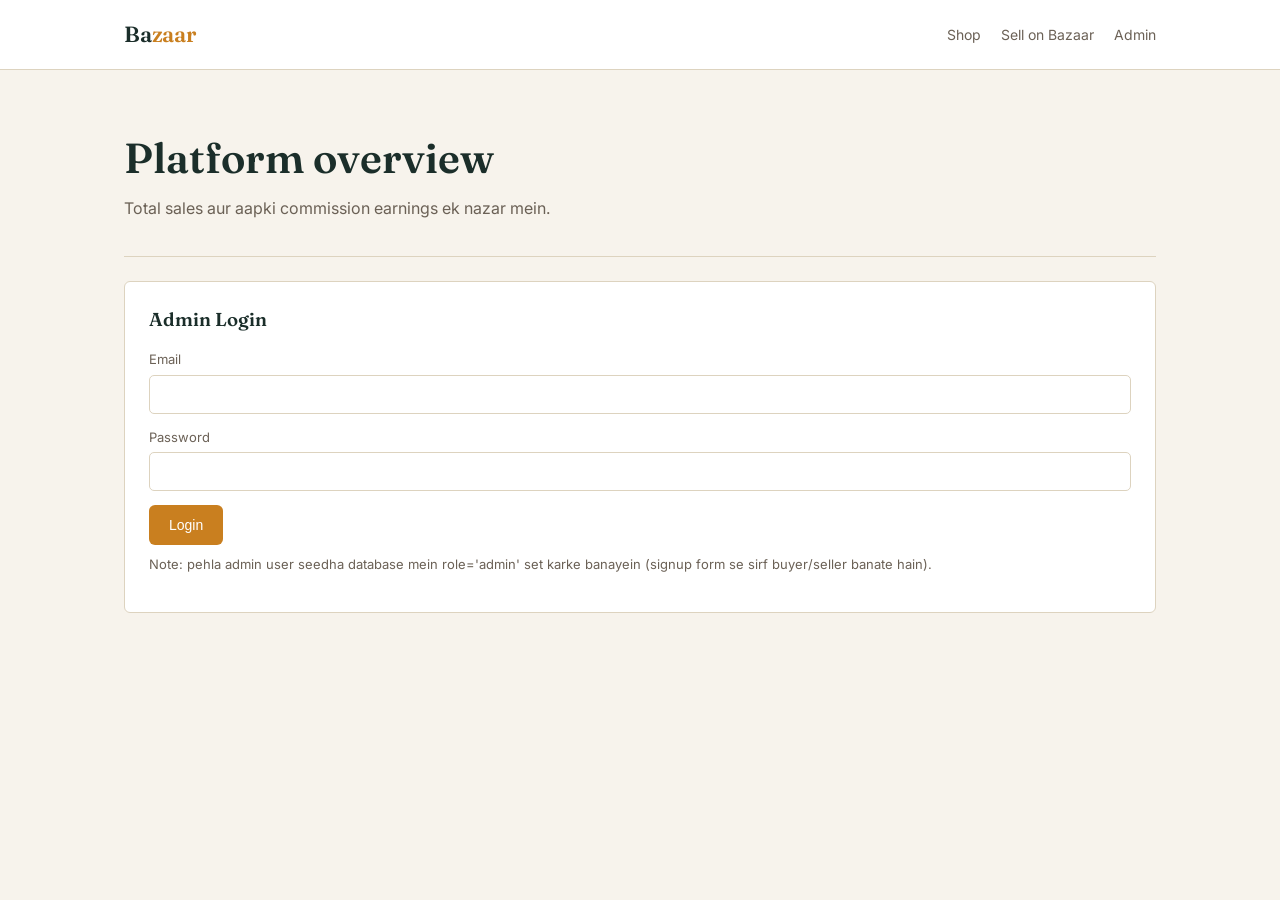
==== public/admin-dashboard.html @ 4af7c591 "Initial marketplace app" ====
<!DOCTYPE html>
<html lang="ur">
<head>
<meta charset="UTF-8">
<meta name="viewport" content="width=device-width, initial-scale=1.0">
<title>Admin Dashboard — Bazaar</title>
<link rel="stylesheet" href="styles.css">
</head>
<body>

<div class="topbar">
  <div class="topbar-inner">
    <div class="brand">Ba<span>zaar</span></div>
    <div class="nav-links">
      <a href="index.html">Shop</a>
      <a href="seller-dashboard.html">Sell on Bazaar</a>
      <a href="admin-dashboard.html">Admin</a>
    </div>
  </div>
</div>

<div class="container">
  <div class="hero" style="padding-bottom: 20px;">
    <h1>Platform overview</h1>
    <p>Total sales aur aapki commission earnings ek nazar mein.</p>
  </div>

  <div id="authPanel" class="panel">
    <h3 style="margin-bottom: 16px;">Admin Login</h3>
    <div class="field"><label>Email</label><input id="a_email"></div>
    <div class="field"><label>Password</label><input id="a_pass" type="password"></div>
    <button class="btn btn-saffron" onclick="login()">Login</button>
    <p style="font-size:13px; color: var(--muted); margin-top:10px;">
      Note: pehla admin user seedha database mein role='admin' set karke banayein
      (signup form se sirf buyer/seller banate hain).
    </p>
  </div>

  <div id="dashboardPanel" style="display:none;">
    <div class="stat-row">
      <div class="stat"><div class="num" id="orderCount">0</div><div class="label">Total orders</div></div>
      <div class="stat"><div class="num" id="gmv">Rs 0</div><div class="label">Total sales (GMV)</div></div>
      <div class="stat"><div class="num" id="commission">Rs 0</div><div class="label">Aapki commission earnings</div></div>
    </div>
  </div>
</div>

<script>
const API = '/api';

async function login() {
  const res = await fetch(`${API}/auth/login`, {
    method: 'POST', headers: { 'Content-Type': 'application/json' },
    body: JSON.stringify({ email: document.getElementById('a_email').value, password: document.getElementById('a_pass').value })
  });
  const data = await res.json();
  if (!res.ok) { alert('Error: ' + data.error); return; }
  if (data.role !== 'admin') { alert('Ye account admin nahi hai.'); return; }
  localStorage.setItem('bazaar_token', data.token);
  showDashboard();
}

async function showDashboard() {
  document.getElementById('authPanel').style.display = 'none';
  document.getElementById('dashboardPanel').style.display = 'block';
  const token = localStorage.getItem('bazaar_token');
  const res = await fetch(`${API}/admin/summary`, { headers: { Authorization: `Bearer ${token}` } });
  const data = await res.json();
  document.getElementById('orderCount').textContent = data.order_count;
  document.getElementById('gmv').textContent = 'Rs ' + data.gmv;
  document.getElementById('commission').textContent = 'Rs ' + data.commission_earned;
}

if (localStorage.getItem('bazaar_token')) showDashboard();
</script>
</body>
</html>
---- public/styles.css ----
@import url('https://fonts.googleapis.com/css2?family=Fraunces:opsz,wght@9..144,500;9..144,600&family=Inter:wght@400;500;600&display=swap');

:root {
  --ink: #1B2E2A;
  --paper: #F7F3EC;
  --paper-raised: #FFFFFF;
  --border: #DDD3BF;
  --saffron: #E8A33D;
  --saffron-deep: #C97F1F;
  --brick: #B44B3C;
  --teal: #2F6E62;
  --muted: #6B6156;
}

* { box-sizing: border-box; }

body {
  margin: 0;
  background: var(--paper);
  color: var(--ink);
  font-family: 'Inter', -apple-system, sans-serif;
  line-height: 1.5;
}

h1, h2, h3, .display {
  font-family: 'Fraunces', serif;
  font-weight: 600;
  margin: 0;
}

a { color: inherit; }

.container {
  max-width: 1080px;
  margin: 0 auto;
  padding: 0 24px;
}

/* --- Top bar --- */
.topbar {
  border-bottom: 1px solid var(--border);
  background: var(--paper-raised);
}
.topbar-inner {
  display: flex;
  align-items: center;
  justify-content: space-between;
  padding: 18px 24px;
  max-width: 1080px;
  margin: 0 auto;
}
.brand {
  font-family: 'Fraunces', serif;
  font-size: 22px;
  font-weight: 600;
  letter-spacing: -0.01em;
}
.brand span { color: var(--saffron-deep); }
.nav-links { display: flex; gap: 20px; font-size: 14px; }
.nav-links a { text-decoration: none; color: var(--muted); }
.nav-links a:hover { color: var(--ink); }

/* --- Hero --- */
.hero {
  padding: 64px 0 48px;
  border-bottom: 1px solid var(--border);
}
.hero h1 {
  font-size: 42px;
  max-width: 560px;
  line-height: 1.15;
}
.hero p {
  max-width: 480px;
  color: var(--muted);
  font-size: 16px;
  margin-top: 14px;
}
.search-row {
  display: flex;
  gap: 10px;
  margin-top: 28px;
  max-width: 520px;
}
.search-row input {
  flex: 1;
  padding: 12px 14px;
  border: 1px solid var(--border);
  border-radius: 6px;
  font-size: 15px;
  background: var(--paper-raised);
}
.btn {
  padding: 12px 20px;
  border-radius: 6px;
  border: none;
  background: var(--ink);
  color: var(--paper);
  font-size: 14px;
  font-weight: 500;
  cursor: pointer;
}
.btn:hover { background: #142320; }
.btn-outline {
  background: transparent;
  border: 1px solid var(--ink);
  color: var(--ink);
}
.btn-saffron { background: var(--saffron-deep); color: white; }
.btn-saffron:hover { background: #A96A15; }

/* --- Category filter --- */
.categories {
  display: flex;
  gap: 8px;
  flex-wrap: wrap;
  padding: 20px 0;
}
.chip {
  padding: 7px 14px;
  border-radius: 999px;
  border: 1px solid var(--border);
  font-size: 13px;
  cursor: pointer;
  background: var(--paper-raised);
}
.chip.active { background: var(--ink); color: var(--paper); border-color: var(--ink); }

/* --- Product grid --- */
.grid {
  display: grid;
  grid-template-columns: repeat(auto-fill, minmax(220px, 1fr));
  gap: 20px;
  padding: 12px 0 60px;
}
.card {
  background: var(--paper-raised);
  border: 1px solid var(--border);
  border-left: 4px solid var(--teal);
  border-radius: 4px;
  padding: 16px;
  display: flex;
  flex-direction: column;
  gap: 8px;
}
.card.cat-electronics { border-left-color: var(--teal); }
.card.cat-fashion { border-left-color: var(--brick); }
.card.cat-home { border-left-color: var(--saffron-deep); }
.card.cat-other { border-left-color: var(--muted); }

.card img {
  width: 100%;
  height: 140px;
  object-fit: cover;
  border-radius: 3px;
  background: var(--paper);
}
.card h3 { font-size: 16px; font-weight: 600; font-family: 'Inter'; }
.card .price { font-size: 17px; font-weight: 600; color: var(--ink); }
.card .seller-tag { font-size: 12px; color: var(--muted); }

/* --- Forms / dashboards --- */
.panel {
  background: var(--paper-raised);
  border: 1px solid var(--border);
  border-radius: 6px;
  padding: 24px;
  margin: 24px 0;
}
.field { margin-bottom: 14px; }
.field label { display: block; font-size: 13px; color: var(--muted); margin-bottom: 5px; }
.field input, .field select, .field textarea {
  width: 100%;
  padding: 10px 12px;
  border: 1px solid var(--border);
  border-radius: 5px;
  font-size: 14px;
  font-family: inherit;
}
table { width: 100%; border-collapse: collapse; font-size: 14px; }
th, td { text-align: left; padding: 10px 8px; border-bottom: 1px solid var(--border); }
th { color: var(--muted); font-weight: 500; font-size: 13px; }

.stat-row { display: flex; gap: 16px; flex-wrap: wrap; }
.stat {
  flex: 1;
  min-width: 160px;
  background: var(--paper-raised);
  border: 1px solid var(--border);
  border-radius: 6px;
  padding: 18px;
}
.stat .num { font-family: 'Fraunces', serif; font-size: 28px; font-weight: 600; }
.stat .label { color: var(--muted); font-size: 13px; margin-top: 4px; }

.empty {
  text-align: center;
  padding: 60px 20px;
  color: var(--muted);
}
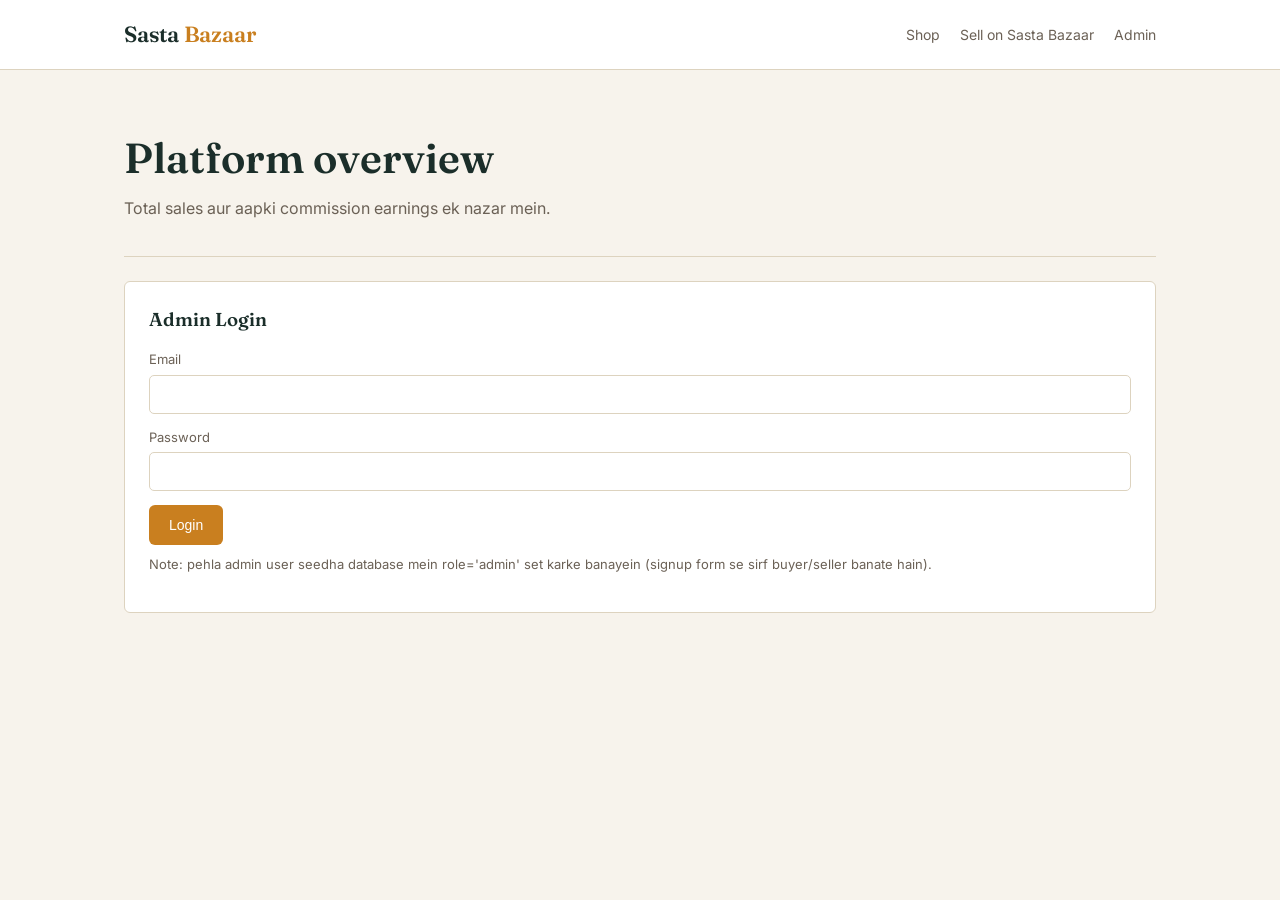
==== commit 794dd6fa: "Rename to Sasta Bazaar" ====
--- a/public/admin-dashboard.html
+++ b/public/admin-dashboard.html
@@ -3,17 +3,17 @@
 <head>
 <meta charset="UTF-8">
 <meta name="viewport" content="width=device-width, initial-scale=1.0">
-<title>Admin Dashboard — Bazaar</title>
+<title>Admin Dashboard — Sasta Bazaar</title>
 <link rel="stylesheet" href="styles.css">
 </head>
 <body>
 
 <div class="topbar">
   <div class="topbar-inner">
-    <div class="brand">Ba<span>zaar</span></div>
+    <div class="brand">Sasta <span>Bazaar</span></div>
     <div class="nav-links">
       <a href="index.html">Shop</a>
-      <a href="seller-dashboard.html">Sell on Bazaar</a>
+      <a href="seller-dashboard.html">Sell on Sasta Bazaar</a>
       <a href="admin-dashboard.html">Admin</a>
     </div>
   </div>
